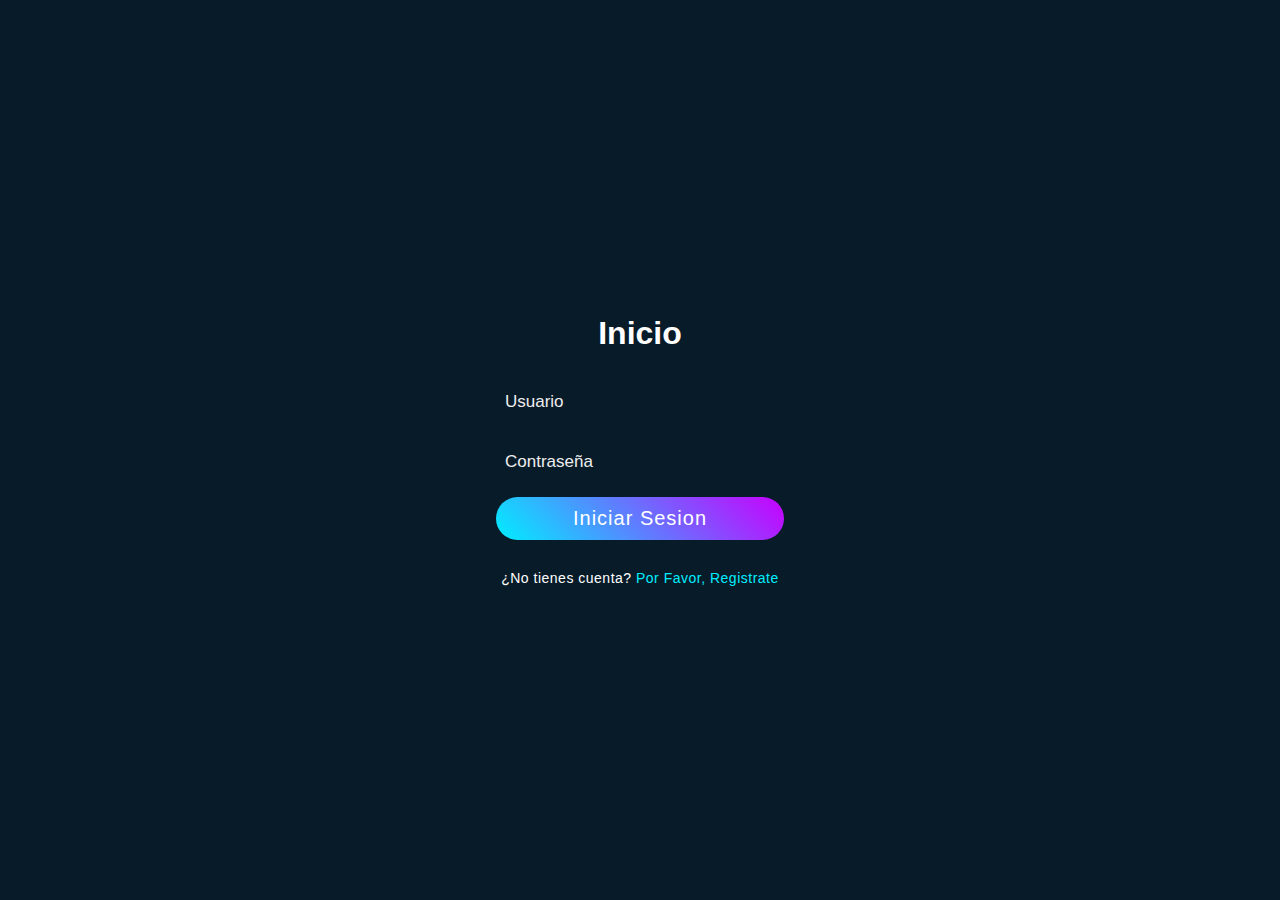
==== login.html @ 9653f5c8 "Creando el arbol" ====
<!DOCTYPE html>
<html lang="es">
  <head>
    <meta charset="UTF-8" />
    <meta name="viewport" content="width=device-width, initial-scale=1.0" />
    <title>RMJC-Login</title>
    <link rel="stylesheet" href="css/Style.css" />
  </head>

  <body>
    <div class="wrapper">
      <form action="" class="form">
        <h1 class="tittle">Inicio</h1>
        <div class="inp">
          <input
            type="text"
            name=""
            id=""
            class="input"
            placeholder="Usuario"
          />
          <i class="fa-solid fa-user"></i>
        </div>
        <div class="inp">
          <input
            type="password"
            name=""
            id=""
            class="input"
            placeholder="Contraseña"
          />
          <i class="fa-solid fa-lock"></i>
        </div>
        <button class="submit">Iniciar Sesion</button>
        <p class="footer">
          ¿No tienes cuenta?
          <a href="#" class="link"> Por Favor, Registrate </a>
        </p>
      </form>
      <div></div>
    </div>
  </body>
</html>
---- css/Style.css ----
*{
    margin: 0;
    padding: 0;
    font-family: arial;
    color: #fff;
}

body{
    width: 100vw;
    height: 100vh;
    background: #081b29;
    display: grid;
    justify-content: center;
    align-content: center;
}

::-webkit-input-placeholder{
    color: #eee;
}

.wraper{
    position: relative;
    width: 800px;
    height: 65vh;
    display: grid;
    grid-template-columns: 1fr 1fr;
    border: 3px solid #00ffff;
    box-shadow: 0 0 50px 0 #00a6bc;
}

.form{
    display: flex;
    flex-direction: column;
    justify-content: center;
    align-items: center;
}

.title{
    padding-bottom: 10px;
    border-bottom: 2px solid #eee;
}

.input{
    border: none;
    outline: none;
    background: none;
    width: 260px;
    margin-top: 40px;
    padding-right: 10px;
    font-size: 17px;
    color: #0ef;
}

.submit{
    border: none;
    outline: none;
    width: 288px;
    margin-top: 25px;
    padding: 10px 0;
    font-size: 20px;
    border-radius: 40px;
    letter-spacing: 1px;
    cursor: pointer;
    background: linear-gradient(45deg, #0ef, #c800ff);
}

.footer{
    margin-top: 30px;
    letter-spacing: 0.5px;
    font-size: 14px;
}

.link{
    color: #0ef;
    text-decoration: none;
}

.banner {
  position: absolute;
  top: 0;
  right: 0;
  width: 450px;
  height: 100;
  background: linear-gradient(to right, #0ef, #c800ff);
  clip-path: polygon(0 0, 100% 0, 100% 100%, 60% 100%);
  padding-right: 70px;
  text-align: right;
  display: flex;
  flex-direction: column;
  justify-content: center;
  align-items: flex-end;
}

.wel_text {
  font-size: 40px;
  margin-top: -50px;
  line-height: 50px;
}

.para{
    margin-top: 10px;
    font-size: 18px;
    line-height: 24px;
    letter-spacing: 1px;
}
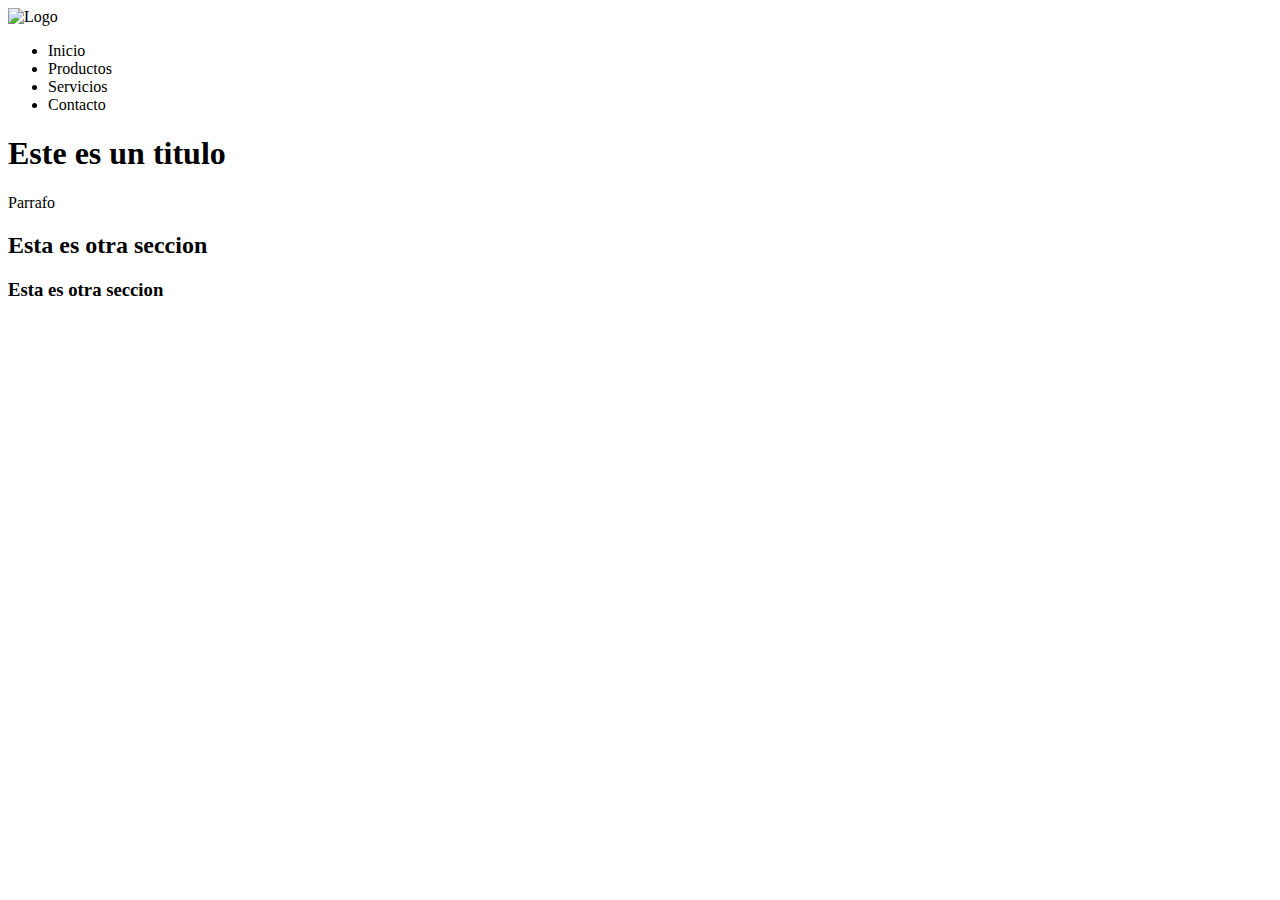
==== commit 3b67b391: "Estructura basica de index.html" ====
--- a/login.html
+++ b/login.html
@@ -3,41 +3,36 @@
   <head>
     <meta charset="UTF-8" />
     <meta name="viewport" content="width=device-width, initial-scale=1.0" />
-    <title>RMJC-Login</title>
-    <link rel="stylesheet" href="css/Style.css" />
+    <title>Mi pagina de prueba</title>
   </head>
 
   <body>
-    <div class="wrapper">
-      <form action="" class="form">
-        <h1 class="tittle">Inicio</h1>
-        <div class="inp">
-          <input
-            type="text"
-            name=""
-            id=""
-            class="input"
-            placeholder="Usuario"
-          />
-          <i class="fa-solid fa-user"></i>
+    <nav>
+      <img src="" alt="Logo" />
+      <ul>
+        <li>Inicio</li>
+        <li>Productos</li>
+        <li>Servicios</li>
+        <li>Contacto</li>
+      </ul>
+    </nav>
+
+    <main>
+      <section>
+        <div>
+          <h1>Este es un titulo</h1>
+          <p>Parrafo</p>
         </div>
-        <div class="inp">
-          <input
-            type="password"
-            name=""
-            id=""
-            class="input"
-            placeholder="Contraseña"
-          />
-          <i class="fa-solid fa-lock"></i>
+      </section>
+      <section>
+        <h2>Esta es otra seccion</h2>
+      </section>
+      <section>
+        <div>
+          <h3>Esta es otra seccion</h3>
         </div>
-        <button class="submit">Iniciar Sesion</button>
-        <p class="footer">
-          ¿No tienes cuenta?
-          <a href="#" class="link"> Por Favor, Registrate </a>
-        </p>
-      </form>
-      <div></div>
-    </div>
+      </section>
+    </main>
+    <footer></footer>
   </body>
 </html>
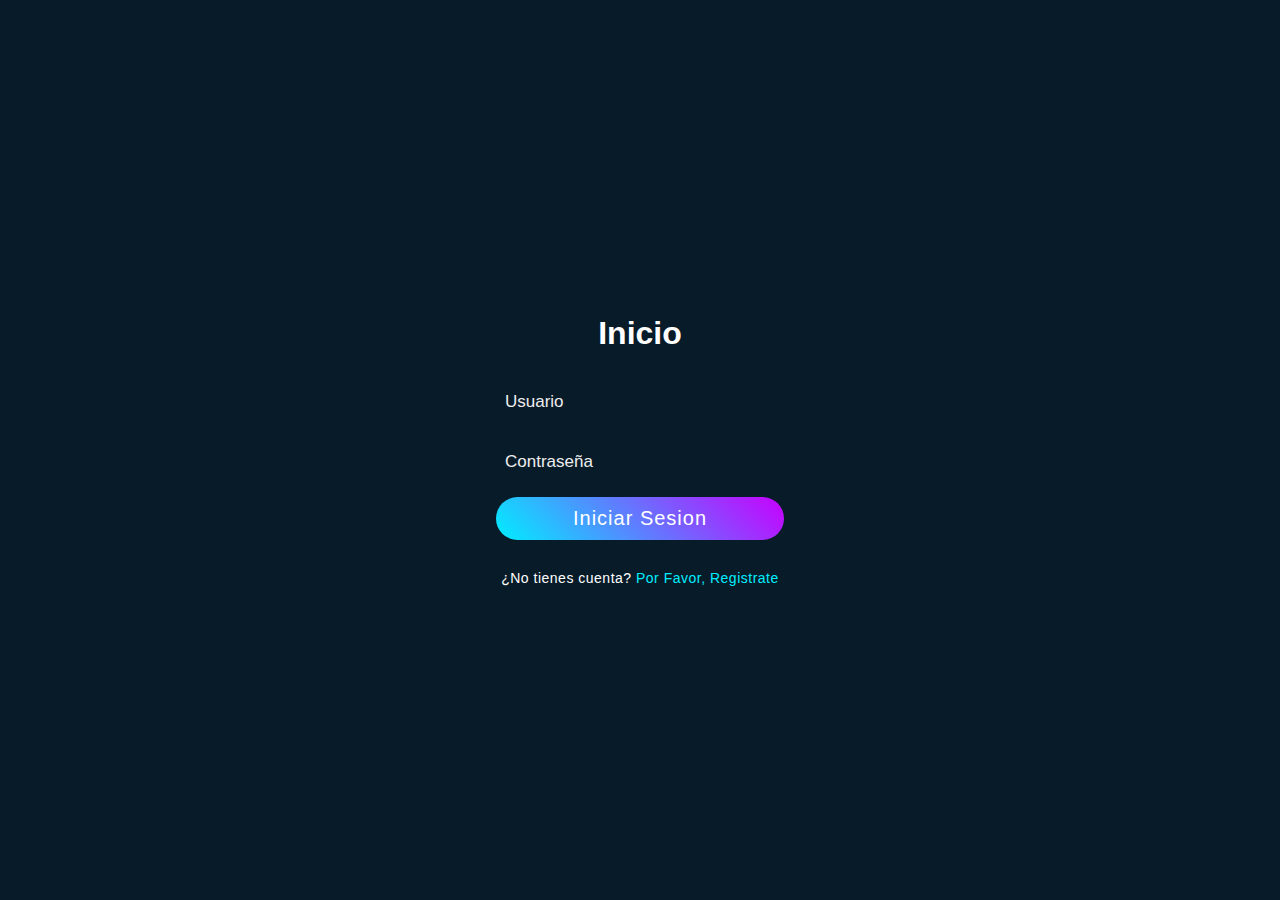
==== commit 0978f535: "Estructura basica de index.html" ====
--- a/login.html
+++ b/login.html
@@ -3,36 +3,41 @@
   <head>
     <meta charset="UTF-8" />
     <meta name="viewport" content="width=device-width, initial-scale=1.0" />
-    <title>Mi pagina de prueba</title>
+    <title>RMJC-Login</title>
+    <link rel="stylesheet" href="css/Style.css" />
   </head>
 
   <body>
-    <nav>
-      <img src="" alt="Logo" />
-      <ul>
-        <li>Inicio</li>
-        <li>Productos</li>
-        <li>Servicios</li>
-        <li>Contacto</li>
-      </ul>
-    </nav>
-
-    <main>
-      <section>
-        <div>
-          <h1>Este es un titulo</h1>
-          <p>Parrafo</p>
+    <div class="wrapper">
+      <form action="" class="form">
+        <h1 class="tittle">Inicio</h1>
+        <div class="inp">
+          <input
+            type="text"
+            name=""
+            id=""
+            class="input"
+            placeholder="Usuario"
+          />
+          <i class="fa-solid fa-user"></i>
         </div>
-      </section>
-      <section>
-        <h2>Esta es otra seccion</h2>
-      </section>
-      <section>
-        <div>
-          <h3>Esta es otra seccion</h3>
+        <div class="inp">
+          <input
+            type="password"
+            name=""
+            id=""
+            class="input"
+            placeholder="Contraseña"
+          />
+          <i class="fa-solid fa-lock"></i>
         </div>
-      </section>
-    </main>
-    <footer></footer>
+        <button class="submit">Iniciar Sesion</button>
+        <p class="footer">
+          ¿No tienes cuenta?
+          <a href="#" class="link"> Por Favor, Registrate </a>
+        </p>
+      </form>
+      <div></div>
+    </div>
   </body>
 </html>
--- a/css/Style.css
+++ b/css/Style.css
@@ -0,0 +1,105 @@
+*{
+    margin: 0;
+    padding: 0;
+    font-family: arial;
+    color: #fff;
+}
+
+body{
+    width: 100vw;
+    height: 100vh;
+    background: #081b29;
+    display: grid;
+    justify-content: center;
+    align-content: center;
+}
+
+::-webkit-input-placeholder{
+    color: #eee;
+}
+
+.wraper{
+    position: relative;
+    width: 800px;
+    height: 65vh;
+    display: grid;
+    grid-template-columns: 1fr 1fr;
+    border: 3px solid #00ffff;
+    box-shadow: 0 0 50px 0 #00a6bc;
+}
+
+.form{
+    display: flex;
+    flex-direction: column;
+    justify-content: center;
+    align-items: center;
+}
+
+.title{
+    padding-bottom: 10px;
+    border-bottom: 2px solid #eee;
+}
+
+.input{
+    border: none;
+    outline: none;
+    background: none;
+    width: 260px;
+    margin-top: 40px;
+    padding-right: 10px;
+    font-size: 17px;
+    color: #0ef;
+}
+
+.submit{
+    border: none;
+    outline: none;
+    width: 288px;
+    margin-top: 25px;
+    padding: 10px 0;
+    font-size: 20px;
+    border-radius: 40px;
+    letter-spacing: 1px;
+    cursor: pointer;
+    background: linear-gradient(45deg, #0ef, #c800ff);
+}
+
+.footer{
+    margin-top: 30px;
+    letter-spacing: 0.5px;
+    font-size: 14px;
+}
+
+.link{
+    color: #0ef;
+    text-decoration: none;
+}
+
+.banner {
+  position: absolute;
+  top: 0;
+  right: 0;
+  width: 450px;
+  height: 100;
+  background: linear-gradient(to right, #0ef, #c800ff);
+  clip-path: polygon(0 0, 100% 0, 100% 100%, 60% 100%);
+  padding-right: 70px;
+  text-align: right;
+  display: flex;
+  flex-direction: column;
+  justify-content: center;
+  align-items: flex-end;
+}
+
+.wel_text {
+  font-size: 40px;
+  margin-top: -50px;
+  line-height: 50px;
+}
+
+.para{
+    margin-top: 10px;
+    font-size: 18px;
+    line-height: 24px;
+    letter-spacing: 1px;
+}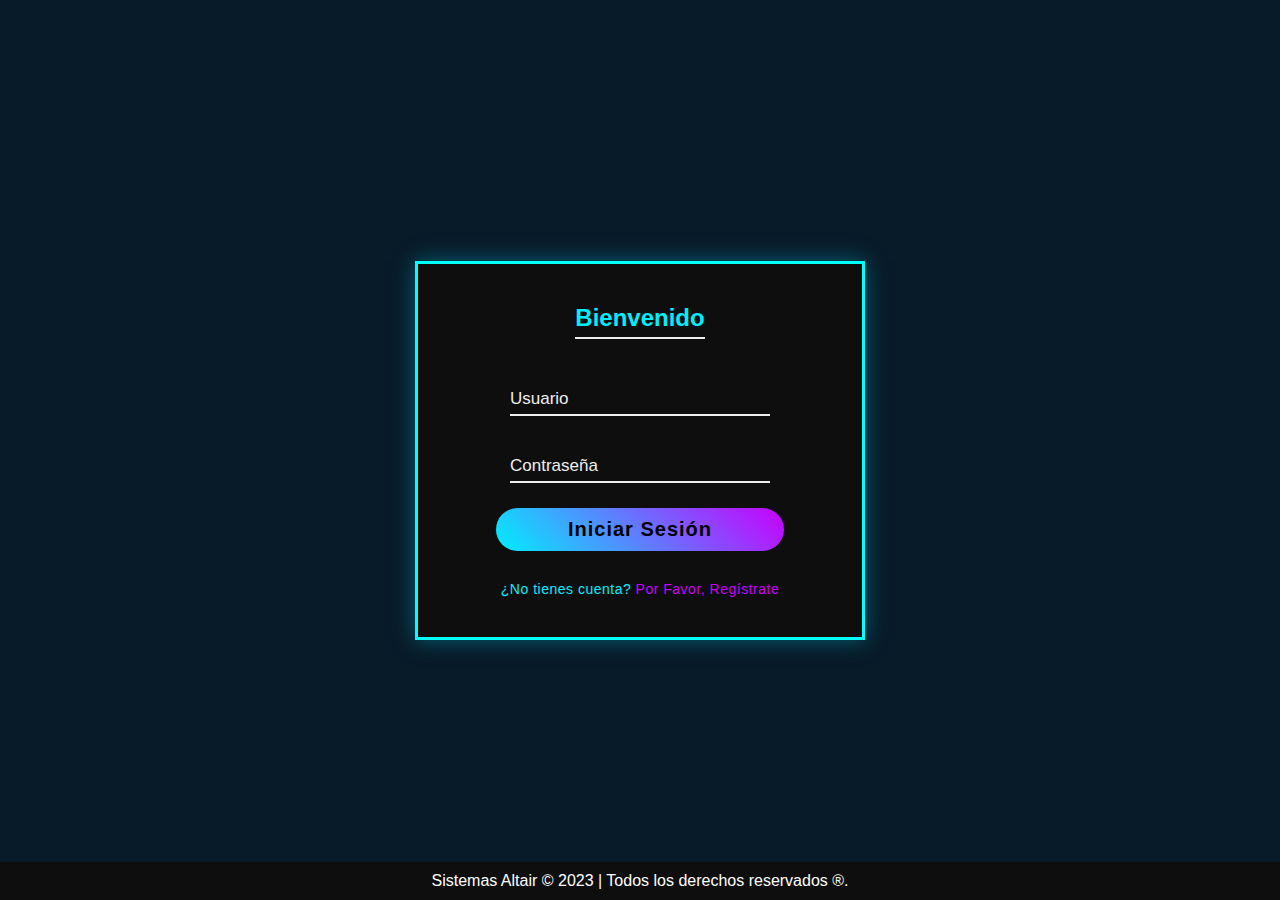
==== commit f1ce16b9: "Nuevos Cambios" ====
--- a/login.html
+++ b/login.html
@@ -3,14 +3,15 @@
   <head>
     <meta charset="UTF-8" />
     <meta name="viewport" content="width=device-width, initial-scale=1.0" />
-    <title>RMJC-Login</title>
-    <link rel="stylesheet" href="css/Style.css" />
+    <title>Iniciar Sesión</title>
+    <link rel="stylesheet" href="styles/Style.css" />
+    <link rel="stylesheet" href="styles/ModifiedStyles.css" />
   </head>
 
   <body>
     <div class="wrapper">
       <form action="" class="form">
-        <h1 class="tittle">Inicio</h1>
+        <h1 class="tittle">Bienvenido</h1>
         <div class="inp">
           <input
             type="text"
@@ -28,16 +29,24 @@
             id=""
             class="input"
             placeholder="Contraseña"
+            q
           />
           <i class="fa-solid fa-lock"></i>
         </div>
-        <button class="submit">Iniciar Sesion</button>
+        <button class="submit">Iniciar Sesión</button>
         <p class="footer">
           ¿No tienes cuenta?
-          <a href="#" class="link"> Por Favor, Registrate </a>
+          <a href="#" class="link"> Por Favor, Regístrate </a>
         </p>
       </form>
       <div></div>
     </div>
+    <script>
+      fetch("footer.html")
+        .then((response) => response.text())
+        .then((data) => {
+          document.body.insertAdjacentHTML("beforeend", data);
+        });
+    </script>
   </body>
 </html>
--- a/styles/Style.css
+++ b/styles/Style.css
@@ -0,0 +1,124 @@
+**{
+    margin: 0;
+    padding: 0;
+    font-family: arial;
+    color: #fff;
+}
+
+body{
+    width: 100vw;
+    height: 100vh;
+    background: #081b29;
+    display: grid;
+    justify-content: center;
+    align-content: center;
+}
+
+::-webkit-input-placeholder{
+    color: #eee;
+}
+
+.wraper{
+    position: relative;
+    width: 750px;
+    height: 65vh;
+    display: grid;
+    grid-template-columns: 1fr 1fr;
+    border: 3px solid #00ffff;
+    box-shadow: 0 0 50px 0 #00a6bc;
+}
+
+.form{
+    display: flex;
+    flex-direction: column;
+    justify-content: center;
+    align-items: center;
+}
+
+.title{
+    padding-bottom: 10px;
+    border-bottom: 2px solid #eee;
+}
+
+.inp {
+    position: relative; /* Se añade posición relativa para permitir el posicionamiento del borde */
+  }
+  
+  .input {
+    border: none;
+    outline: none;
+    background: none;
+    width: 260px;
+    margin-top: 40px;
+    padding-right: 10px;
+    padding-bottom: 5px;
+    font-size: 17px;
+    color: #0ef;
+    border-bottom: 2px solid #eee; /* Se añade un borde inferior de color #eee */
+  }
+  
+
+.submit{
+    border: none;
+    outline: none;
+    width: 288px;
+    margin-top: 25px;
+    padding: 10px 0;
+    font-size: 20px;
+    font-weight: bold;
+    border-radius: 40px;
+    letter-spacing: 1px;
+    cursor: pointer;
+    background: linear-gradient(45deg, #0ef, #c800ff);
+}
+
+.footer{
+    margin-top: 30px;
+    letter-spacing: 0.5px;
+    font-size: 14px;
+}
+
+.link{
+    color: #c800ff;
+    text-decoration: none;
+}
+
+.banner {
+  position: absolute;
+  top: 0;
+  right: 0;
+  width: 450px;
+  height: 100;
+  background: linear-gradient(to right, #0ef, #c800ff);
+  clip-path: polygon(0 0, 100% 0, 100% 100%, 60% 100%);
+  padding-right: 70px;
+  text-align: right;
+  display: flex;
+  flex-direction: column;
+  justify-content: center;
+  align-items: flex-end;
+}
+
+.wel_text {
+  font-size: 40px;
+  margin-top: -50px;
+  line-height: 50px;
+}
+
+.para{
+    margin-top: 10px;
+    font-size: 18px;
+    line-height: 24px;
+    letter-spacing: 1px;
+}
+
+.second-footer {
+    position: fixed;
+    bottom: 0;
+    left: 0;
+    width: 100%;
+    background-color: #0e0e0e;
+    color: #fff;
+    text-align: center;
+    padding: 10px;
+  }--- a/styles/ModifiedStyles.css
+++ b/styles/ModifiedStyles.css
@@ -0,0 +1,57 @@
+* {
+    margin: 0;
+    padding: 0;
+    box-sizing: border-box;
+  }
+  
+  body {
+    background: #081b29;
+    display: flex;
+    align-items: center;
+    justify-content: center;
+    height: 100vh;
+    margin: 0;
+    font-family: Arial, sans-serif;
+  }
+  
+  .wrapper {
+    display: flex; /* Cambiado de grid a flex */
+    justify-content: center; /* Centra horizontalmente */
+    align-items: center; /* Centra verticalmente */
+    flex-direction: column; /* Apila los elementos verticalmente */
+    max-width: 450px;
+    width: 100%;
+    margin: 0 auto;
+    padding: 40px;
+    border: 3px solid #00ffff;
+    box-shadow: 0 0 20px rgba(0, 166, 188, 0.5);
+    background: #0e0e0e;
+  }
+  
+  
+  .form {
+    display: flex;
+    flex-direction: column;
+    justify-content: center;
+    align-items: center;
+    color: #0ef;
+  }
+  
+  .tittle {
+    font-size: 24px;
+    margin-bottom: 10px;
+    border-bottom: 2px solid #eee;
+    padding-bottom: 5px;
+  }
+  
+  .footer {
+    margin-top: 30px;
+    letter-spacing: 0.5px;
+    font-size: 14px;
+  }
+  
+  .link {
+    color: #c800ff;
+    text-decoration: none;
+  }
+  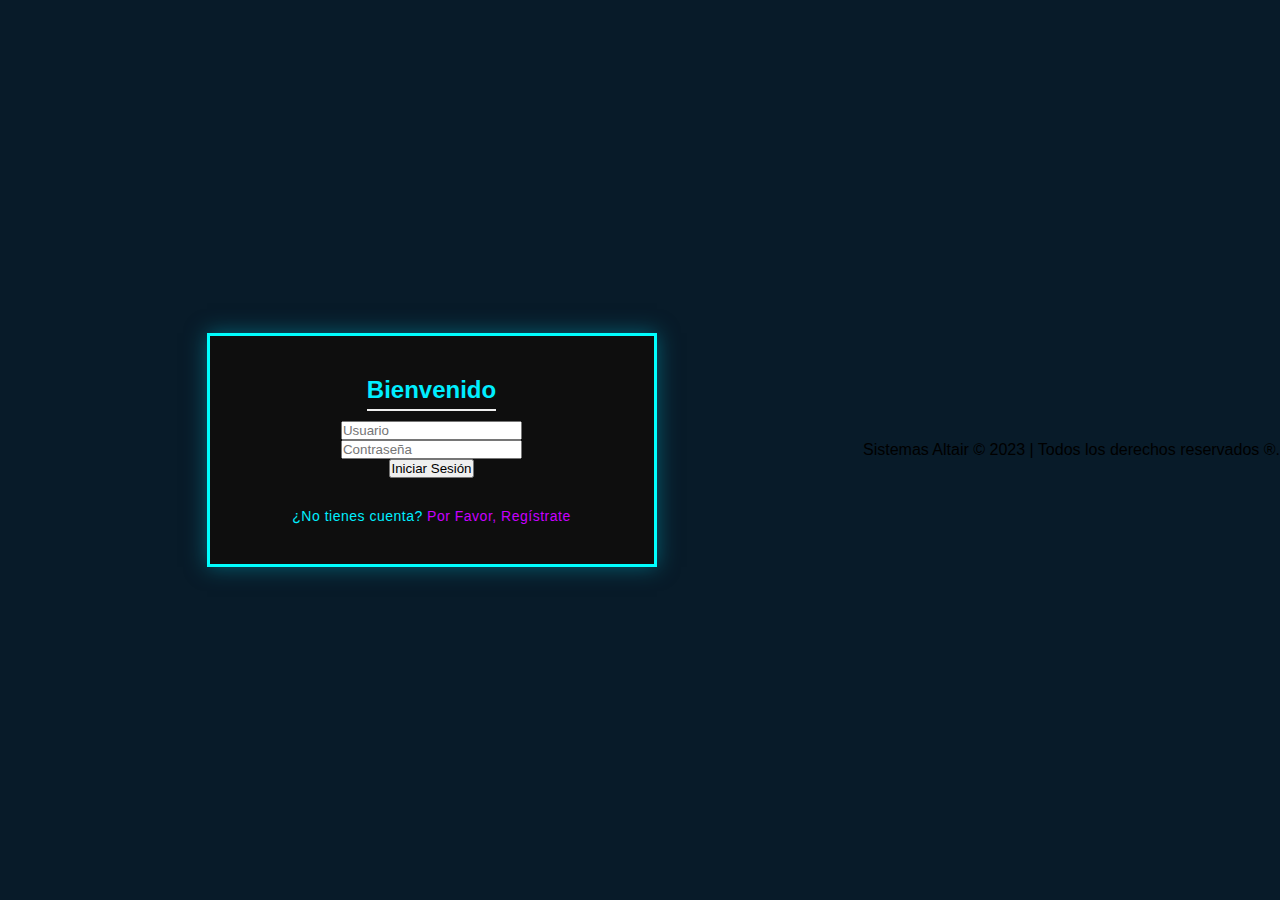
==== commit 0ffbcdfb: "no se que estoy haciendo" ====
--- a/login.html
+++ b/login.html
@@ -4,7 +4,7 @@
     <meta charset="UTF-8" />
     <meta name="viewport" content="width=device-width, initial-scale=1.0" />
     <title>Iniciar Sesión</title>
-    <link rel="stylesheet" href="styles/Style.css" />
+    <link rel="stylesheet" href="./styles/style.css" />
     <link rel="stylesheet" href="styles/ModifiedStyles.css" />
   </head>
 
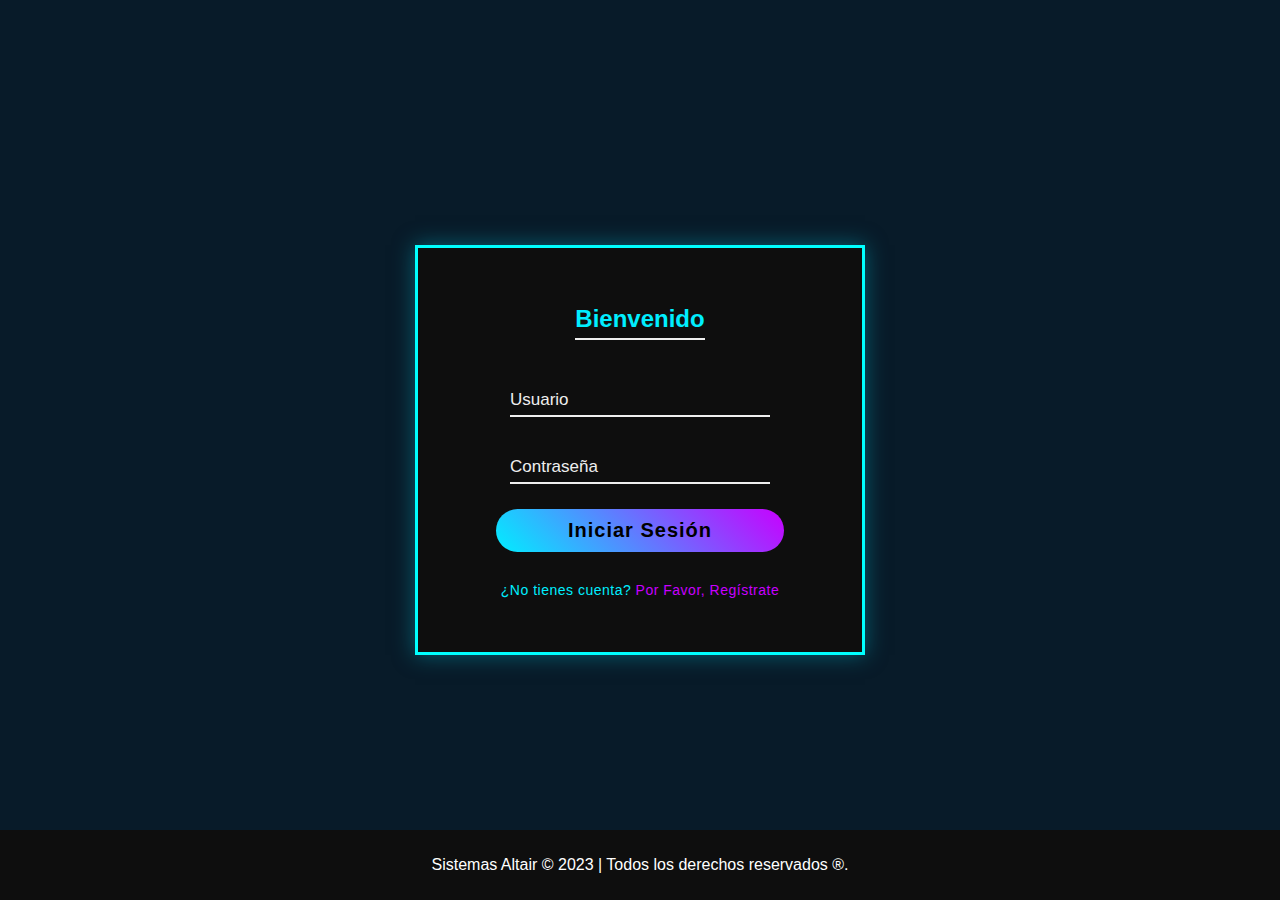
==== commit 69b33864: "Prueba 2" ====
--- a/login.html
+++ b/login.html
@@ -4,8 +4,7 @@
     <meta charset="UTF-8" />
     <meta name="viewport" content="width=device-width, initial-scale=1.0" />
     <title>Iniciar Sesión</title>
-    <link rel="stylesheet" href="./styles/style.css" />
-    <link rel="stylesheet" href="styles/ModifiedStyles.css" />
+    <link rel="stylesheet" href="/css/styles.css" />
   </head>
 
   <body>
--- a/css/styles.css
+++ b/css/styles.css
@@ -0,0 +1,142 @@
+** {
+  margin: 0;
+  padding: 0;
+  font-family: arial;
+  color: #fff;
+}
+
+* {
+  padding: 0;
+  box-sizing: border-box;
+}
+
+body {
+  width: 100vw;
+  background: #081b29;
+  display: flex;
+  align-items: center;
+  justify-content: center;
+  height: 100vh;
+  margin: 0;
+  font-family: Arial, sans-serif;
+}
+
+::-webkit-input-placeholder {
+  color: #eee;
+}
+
+.wrapper {
+  display: flex; /* Cambiado de grid a flex */
+  justify-content: center; /* Centra horizontalmente */
+  align-items: center; /* Centra verticalmente */
+  flex-direction: column; /* Apila los elementos verticalmente */
+  max-width: 450px;
+  width: 100%;
+  margin: 0 auto;
+  padding: 40px;
+  border: 3px solid #00ffff;
+  box-shadow: 0 0 20px rgba(0, 166, 188, 0.5);
+  background: #0e0e0e;
+}
+
+.form {
+  display: flex;
+  flex-direction: column;
+  justify-content: center;
+  align-items: center;
+  color: #0ef;
+}
+
+.tittle {
+  font-size: 24px;
+  margin-bottom: 10px;
+  border-bottom: 2px solid #eee;
+  padding-bottom: 5px;
+}
+
+.inp {
+  position: relative; /* Se añade posición relativa para permitir el posicionamiento del borde */
+}
+
+.input {
+  border: none;
+  outline: none;
+  background: none;
+  width: 260px;
+  margin-top: 40px;
+  padding-right: 10px;
+  padding-bottom: 5px;
+  font-size: 17px;
+  color: #0ef;
+  border-bottom: 2px solid #eee; /* Se añade un borde inferior de color #eee */
+}
+
+.submit {
+  border: none;
+  outline: none;
+  width: 288px;
+  margin-top: 25px;
+  padding: 10px 0;
+  font-size: 20px;
+  font-weight: bold;
+  border-radius: 40px;
+  letter-spacing: 1px;
+  cursor: pointer;
+  background: linear-gradient(45deg, #0ef, #c800ff);
+}
+
+.footer {
+  margin-top: 30px;
+  letter-spacing: 0.5px;
+  font-size: 14px;
+}
+
+.link {
+  color: #c800ff;
+  text-decoration: none;
+}
+
+.banner {
+  position: absolute;
+  top: 0;
+  right: 0;
+  width: 450px;
+  height: 100;
+  background: linear-gradient(to right, #0ef, #c800ff);
+  clip-path: polygon(0 0, 100% 0, 100% 100%, 60% 100%);
+  padding-right: 70px;
+  text-align: right;
+  display: flex;
+  flex-direction: column;
+  justify-content: center;
+  align-items: flex-end;
+}
+
+.wel_text {
+  font-size: 32px;
+  margin-bottom: 10px;
+  position: absolute;
+  top: 10px;
+  font-weight: bold;
+  color: #eee;
+}
+
+.para {
+  font-size: 14px;
+  line-height: 18px;
+  position: absolute;
+  color: #eee;
+  top: 45px; /* Ajusta la distancia desde la parte superior */
+  font-weight: bold; /* Agregado para hacer el texto en negrita */
+}
+
+.second-footer {
+  position: fixed;
+  bottom: 0;
+  left: 0;
+  width: 100%;
+  background-color: #0e0e0e;
+  color: #fff;
+  text-align: center;
+  padding: 10px;
+}
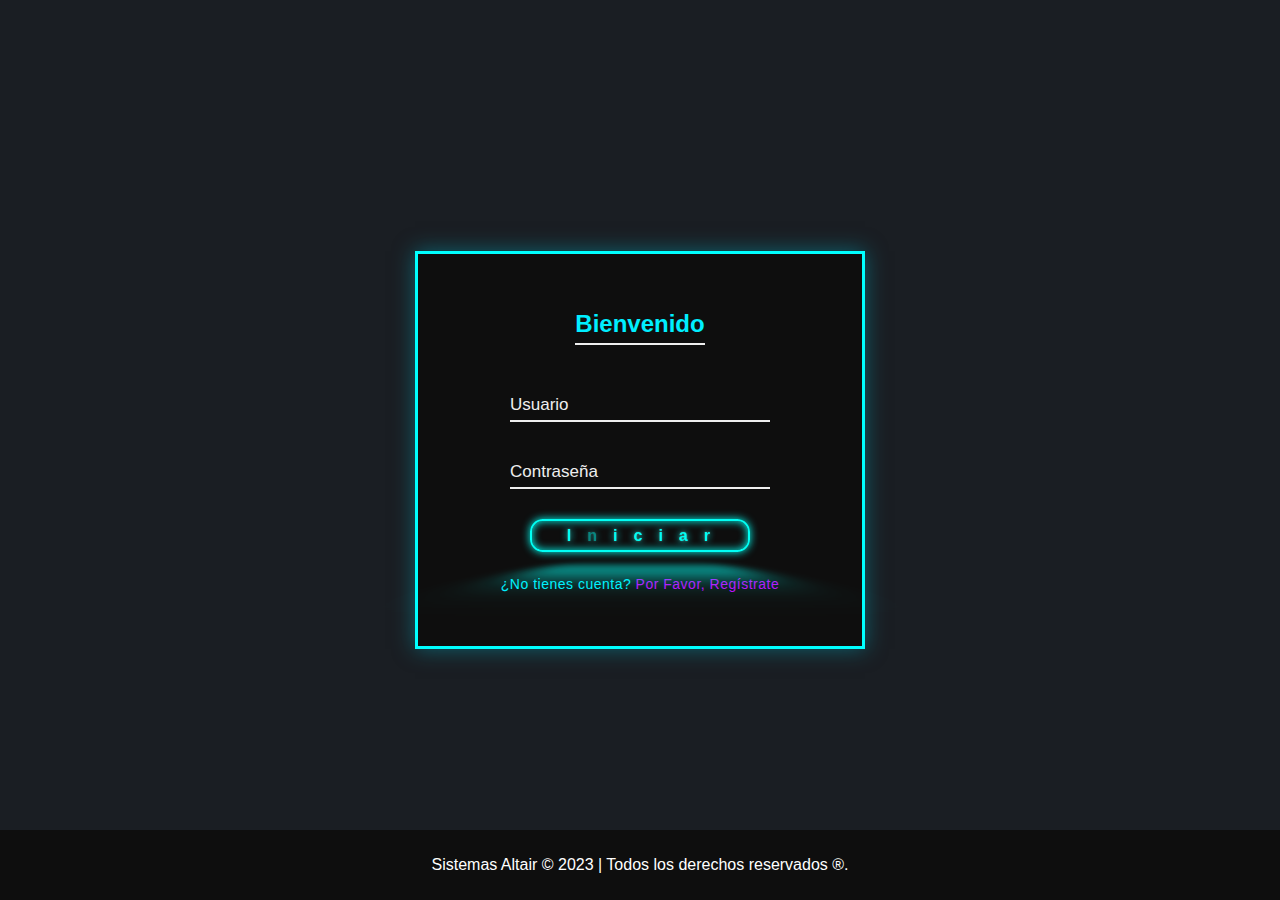
==== commit f681c621: "Cambios al login terminados" ====
--- a/login.html
+++ b/login.html
@@ -5,6 +5,7 @@
     <meta name="viewport" content="width=device-width, initial-scale=1.0" />
     <title>Iniciar Sesión</title>
     <link rel="stylesheet" href="/css/styles.css" />
+    <link rel="stylesheet" href="/css/style1.css" />
   </head>
 
   <body>
@@ -32,7 +33,11 @@
           />
           <i class="fa-solid fa-lock"></i>
         </div>
-        <button class="submit">Iniciar Sesión</button>
+        <div class="neon-btn">
+          <span class="neon-text">
+            I<span class="faulty-letter">n</span>iciar</span
+          >
+        </div>
         <p class="footer">
           ¿No tienes cuenta?
           <a href="#" class="link"> Por Favor, Regístrate </a>
--- a/css/styles.css
+++ b/css/styles.css
@@ -86,7 +86,7 @@
 }
 
 .footer {
-  margin-top: 30px;
+  margin-top: 24px;
   letter-spacing: 0.5px;
   font-size: 14px;
 }
--- a/css/style1.css
+++ b/css/style1.css
@@ -0,0 +1,185 @@
+:root {
+  --glow-color: #01fff4;
+  --black: #1a1e23;
+  --shadow: #ffffff50;
+}
+*,
+*::after,
+*::before {
+  box-sizing: border-box;
+}
+html,
+body {
+  height: 100%;
+  width: 100%;
+  overflow: hidden;
+}
+body {
+  min-height: 100vh;
+  display: flex;
+  justify-content: center;
+  align-items: center;
+  background: var(--black);
+}
+.neon-btn {
+  margin-top: 30px;
+  position: relative;
+  color: var(--glow-color);
+  cursor: pointer;
+  padding: 0.35em 2.2em;
+  border: 0.15em solid var(--glow-color);
+  border-radius: 0.8em;
+  background: none;
+  perspective: 2em;
+  font-family: "Poppins", sans-serif;
+  font-size: 1em;
+  font-weight: 600;
+  letter-spacing: 1em;
+  box-shadow: inset 0 0 0.5em var(--glow-color), 0 0 0.5em var(--glow-color);
+  animation: border-flicker 2s linear infinite;
+}
+.neon-text {
+  float: left;
+  margin-right: -0.8em;
+  text-shadow: 0 0 0.125em var(--shadow), 0 0 0.45em var(--glow-color);
+  animation: text-flicker 3s linear infinite;
+}
+.faulty-letter {
+  opacity: 0.5;
+  animation: faulty-flicker 2s linear infinite;
+}
+.neon-btn::before {
+  content: "";
+  position: absolute;
+  top: 0;
+  bottom: 0;
+  left: 0;
+  right: 0;
+  opacity: 0.7;
+  filter: blur(1em);
+  background: var(--glow-color);
+  pointer-events: none;
+  transform: translateY(120%) rotateX(95deg) scale(1, 0.35);
+}
+.neon-btn::after {
+  content: "";
+  position: absolute;
+  top: 0;
+  left: 0;
+  right: 0;
+  bottom: 0;
+  opacity: 0;
+  z-index: -1;
+  border-radius: 0.6em;
+  background-color: var(--glow-color);
+  box-shadow: 0 0 2em 0.2em var(--glow-color);
+  transition: opacity 100ms linear;
+}
+.neon-btn:hover {
+  color: var(--black);
+  text-shadow: none;
+  animation: none;
+}
+.neon-btn:hover .neon-text {
+  animation: none;
+}
+.neon-btn:hover::before {
+  filter: blur(1.5em);
+  opacity: 1;
+}
+.neon-btn:hover::after {
+  opacity: 1;
+}
+.neon-btn:hover .faulty-letter {
+  animation: none;
+  text-shadow: none;
+  opacity: 1;
+}
+@keyframes faulty-flicker {
+  0% {
+    opacity: 0.1;
+  }
+  2% {
+    opacity: 0.1;
+  }
+  4% {
+    opacity: 0.5;
+  }
+  19% {
+    opacity: 0.5;
+  }
+  21% {
+    opacity: 0.1;
+  }
+  23% {
+    opacity: 1;
+  }
+  80% {
+    opacity: 0.5;
+  }
+  83% {
+    opacity: 0.4;
+  }
+  87% {
+    opacity: 1;
+  }
+}
+
+@keyframes text-flicker {
+  0% {
+    opacity: 0.1;
+  }
+  2% {
+    opacity: 1;
+  }
+  8% {
+    opacity: 0.1;
+  }
+  9% {
+    opacity: 1;
+  }
+  12% {
+    opacity: 0.1;
+  }
+  20% {
+    opacity: 1;
+  }
+  25% {
+    opacity: 0.3;
+  }
+  30% {
+    opacity: 1;
+  }
+  70% {
+    opacity: 0.7;
+  }
+  72% {
+    opacity: 0.2;
+  }
+  77% {
+    opacity: 0.9;
+  }
+  100% {
+    opacity: 0.9;
+  }
+}
+@keyframes border-flicker {
+  0% {
+    opacity: 0.1;
+  }
+  2% {
+    opacity: 1;
+  }
+  4% {
+    opacity: 0.1;
+  }
+  8% {
+    opacity: 1;
+  }
+  70% {
+    opacity: 0.7;
+  }
+  100% {
+    opacity: 1;
+  }
+}
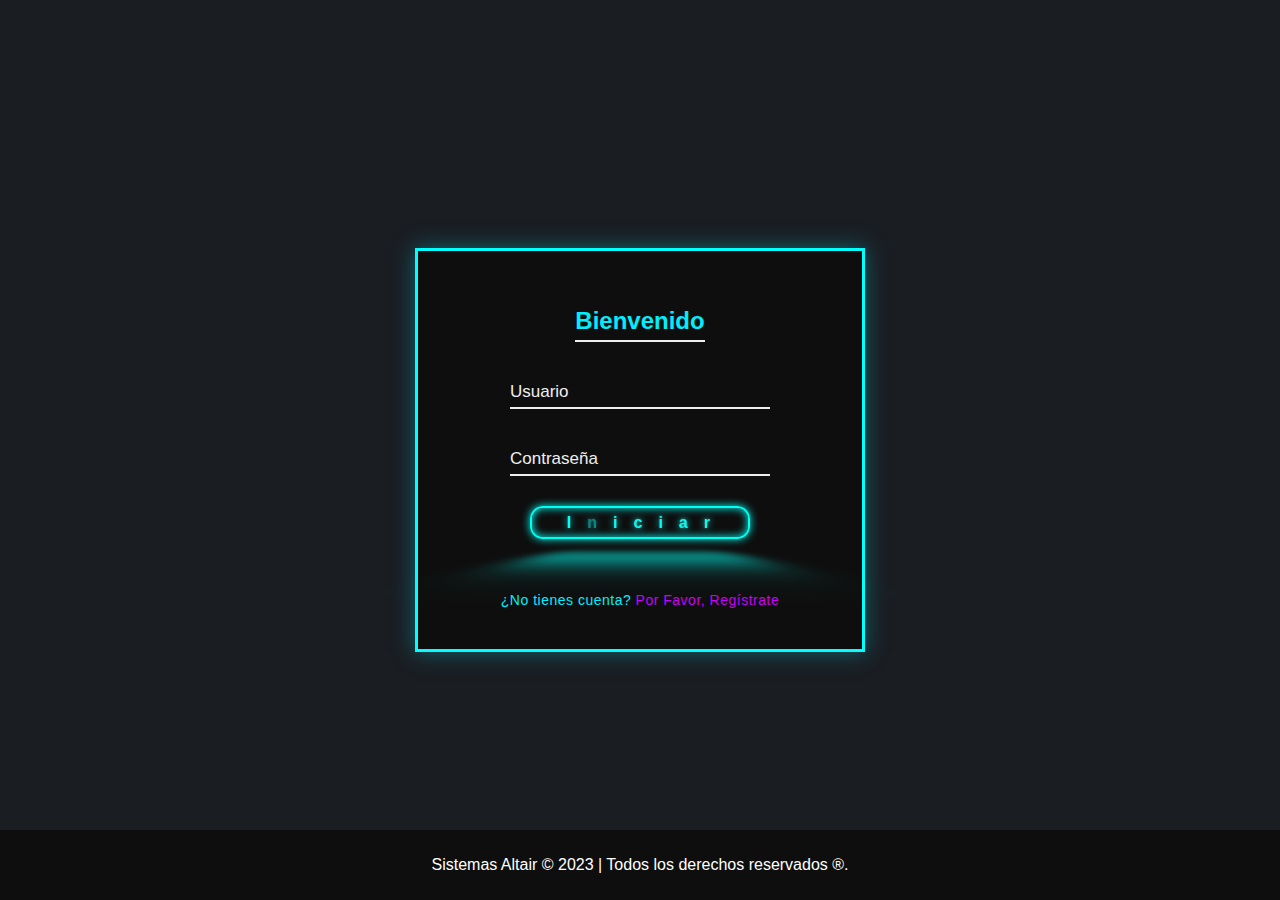
==== commit 089305a8: "Cambios al css para preload" ====
--- a/login.html
+++ b/login.html
@@ -4,8 +4,8 @@
     <meta charset="UTF-8" />
     <meta name="viewport" content="width=device-width, initial-scale=1.0" />
     <title>Iniciar Sesión</title>
-    <link rel="stylesheet" href="/css/styles.css" />
-    <link rel="stylesheet" href="/css/style1.css" />
+    <link rel="preload" href="/css/login.css" as="style" />
+    <link rel="stylesheet" href="/css/login.css" />
   </head>
 
   <body>
--- a/css/login.css
+++ b/css/login.css
@@ -0,0 +1,337 @@
+/* Contenido de styles3.css */
+
+/* Archivo styles.css */
+** {
+  margin: 0;
+  padding: 0;
+  font-family: arial;
+  color: #fff;
+}
+
+* {
+  padding: 0;
+  box-sizing: border-box;
+}
+
+body {
+  width: 100vw;
+  background: #081b29;
+  display: flex;
+  align-items: center;
+  justify-content: center;
+  height: 100vh;
+  margin: 0;
+  font-family: Arial, sans-serif;
+}
+
+.orb {
+  font-family: "Roboto", sans-serif;
+}
+
+::-webkit-input-placeholder {
+  color: #eee;
+}
+
+.wrapper {
+  display: flex; /* Cambiado de grid a flex */
+  justify-content: center; /* Centra horizontalmente */
+  align-items: center; /* Centra verticalmente */
+  flex-direction: column; /* Apila los elementos verticalmente */
+  max-width: 450px;
+  width: 100%;
+  margin: 0 auto;
+  padding: 40px;
+  border: 3px solid #00ffff;
+  box-shadow: 0 0 20px rgba(0, 166, 188, 0.5);
+  background: #0e0e0e;
+}
+
+.form {
+  display: flex;
+  flex-direction: column;
+  justify-content: center;
+  align-items: center;
+  color: #0ef;
+}
+
+.tittle {
+  font-size: 24px;
+  margin-bottom: 0px;
+  border-bottom: 2px solid #eee;
+  padding-bottom: 5px;
+}
+
+.inp {
+  position: relative; /* Se añade posición relativa para permitir el posicionamiento del borde */
+}
+
+.input {
+  border: none;
+  outline: none;
+  background: none;
+  width: 260px;
+  margin-top: 40px;
+  padding-right: 10px;
+  padding-bottom: 5px;
+  font-size: 17px;
+  color: #0ef;
+  border-bottom: 2px solid #eee; /* Se añade un borde inferior de color #eee */
+}
+
+.submit {
+  border: none;
+  outline: none;
+  width: 288px;
+  margin-top: 25px;
+  padding: 10px 0;
+  font-size: 20px;
+  font-weight: bold;
+  border-radius: 40px;
+  letter-spacing: 1px;
+  cursor: pointer;
+  background: linear-gradient(45deg, #0ef, #c800ff);
+}
+
+.footer {
+  margin-top: 53px;
+  margin-bottom: 1px;
+  letter-spacing: 0.5px;
+  font-size: 14px;
+}
+
+.link {
+  color: #c800ff;
+  text-decoration: none;
+}
+
+.banner {
+  position: absolute;
+  top: 0;
+  right: 0;
+  width: 450px;
+  height: 100;
+  background: linear-gradient(to right, #0ef, #c800ff);
+  clip-path: polygon(0 0, 100% 0, 100% 100%, 60% 100%);
+  padding-right: 70px;
+  text-align: right;
+  display: flex;
+  flex-direction: column;
+  justify-content: center;
+  align-items: flex-end;
+}
+
+.wel_text {
+  font-size: 32px;
+  margin-bottom: 10px;
+  position: absolute;
+  top: 10px;
+  font-weight: bold;
+  color: #eee;
+}
+
+.para {
+  font-size: 14px;
+  line-height: 18px;
+  position: absolute;
+  color: #eee;
+  top: 45px; /* Ajusta la distancia desde la parte superior */
+  font-weight: bold; /* Agregado para hacer el texto en negrita */
+}
+
+.second-footer {
+  position: fixed;
+  bottom: 0;
+  left: 0;
+  width: 100%;
+  background-color: #0e0e0e;
+  color: #fff;
+  text-align: center;
+  padding: 10px;
+}
+
+/* Archivo style1.css */
+:root {
+  --glow-color: #01fff4;
+  --black: #1a1e23;
+  --shadow: #ffffff50;
+}
+*,
+*::after,
+*::before {
+  box-sizing: border-box;
+}
+html,
+body {
+  height: 100%;
+  width: 100%;
+  overflow: hidden;
+}
+body {
+  min-height: 100vh;
+  display: flex;
+  justify-content: center;
+  align-items: center;
+  background: var(--black);
+}
+.neon-btn {
+  margin-top: 30px;
+  position: relative;
+  color: var(--glow-color);
+  cursor: pointer;
+  padding: 0.35em 2.2em;
+  border: 0.15em solid var(--glow-color);
+  border-radius: 0.8em;
+  background: none;
+  perspective: 2em;
+  font-family: "Poppins", sans-serif;
+  font-size: 1em;
+  font-weight: 600;
+  letter-spacing: 1em;
+  box-shadow: inset 0 0 0.5em var(--glow-color), 0 0 0.5em var(--glow-color);
+  animation: border-flicker 2s linear infinite;
+}
+.neon-text {
+  float: left;
+  margin-right: -0.8em;
+  text-shadow: 0 0 0.125em var(--shadow), 0 0 0.45em var(--glow-color);
+  animation: text-flicker 3s linear infinite;
+}
+.faulty-letter {
+  opacity: 0.5;
+  animation: faulty-flicker 2s linear infinite;
+}
+.neon-btn::before {
+  content: "";
+  position: absolute;
+  top: 0;
+  bottom: 0;
+  left: 0;
+  right: 0;
+  opacity: 0.7;
+  filter: blur(1em);
+  background: var(--glow-color);
+  pointer-events: none;
+  transform: translateY(120%) rotateX(95deg) scale(1, 0.35);
+}
+.neon-btn::after {
+  content: "";
+  position: absolute;
+  top: 0;
+  left: 0;
+  right: 0;
+  bottom: 0;
+  opacity: 0;
+  z-index: -1;
+  border-radius: 0.6em;
+  background-color: var(--glow-color);
+  box-shadow: 0 0 2em 0.2em var(--glow-color);
+  transition: opacity 100ms linear;
+}
+.neon-btn:hover {
+  color: var(--black);
+  text-shadow: none;
+  animation: none;
+}
+.neon-btn:hover .neon-text {
+  animation: none;
+}
+.neon-btn:hover::before {
+  filter: blur(1.5em);
+  opacity: 1;
+}
+.neon-btn:hover::after {
+  opacity: 1;
+}
+.neon-btn:hover .faulty-letter {
+  animation: none;
+  text-shadow: none;
+  opacity: 1;
+}
+@keyframes faulty-flicker {
+  0% {
+    opacity: 0.1;
+  }
+  2% {
+    opacity: 0.1;
+  }
+  4% {
+    opacity: 0.5;
+  }
+  19% {
+    opacity: 0.5;
+  }
+  21% {
+    opacity: 0.1;
+  }
+  23% {
+    opacity: 1;
+  }
+  80% {
+    opacity: 0.5;
+  }
+  83% {
+    opacity: 0.4;
+  }
+  87% {
+    opacity: 1;
+  }
+}
+
+@keyframes text-flicker {
+  0% {
+    opacity: 0.1;
+  }
+  2% {
+    opacity: 1;
+  }
+  8% {
+    opacity: 0.1;
+  }
+  9% {
+    opacity: 1;
+  }
+  12% {
+    opacity: 0.1;
+  }
+  20% {
+    opacity: 1;
+  }
+  25% {
+    opacity: 0.3;
+  }
+  30% {
+    opacity: 1;
+  }
+  70% {
+    opacity: 0.7;
+  }
+  72% {
+    opacity: 0.2;
+  }
+  77% {
+    opacity: 0.9;
+  }
+  100% {
+    opacity: 0.9;
+  }
+}
+@keyframes border-flicker {
+  0% {
+    opacity: 0.1;
+  }
+  2% {
+    opacity: 1;
+  }
+  4% {
+    opacity: 0.1;
+  }
+  8% {
+    opacity: 1;
+  }
+  70% {
+    opacity: 0.7;
+  }
+  100% {
+    opacity: 1;
+  }
+}
--- a/css/login.css
+++ b/css/login.css
@@ -0,0 +1,337 @@
+/* Contenido de styles3.css */
+
+/* Archivo styles.css */
+** {
+  margin: 0;
+  padding: 0;
+  font-family: arial;
+  color: #fff;
+}
+
+* {
+  padding: 0;
+  box-sizing: border-box;
+}
+
+body {
+  width: 100vw;
+  background: #081b29;
+  display: flex;
+  align-items: center;
+  justify-content: center;
+  height: 100vh;
+  margin: 0;
+  font-family: Arial, sans-serif;
+}
+
+.orb {
+  font-family: "Roboto", sans-serif;
+}
+
+::-webkit-input-placeholder {
+  color: #eee;
+}
+
+.wrapper {
+  display: flex; /* Cambiado de grid a flex */
+  justify-content: center; /* Centra horizontalmente */
+  align-items: center; /* Centra verticalmente */
+  flex-direction: column; /* Apila los elementos verticalmente */
+  max-width: 450px;
+  width: 100%;
+  margin: 0 auto;
+  padding: 40px;
+  border: 3px solid #00ffff;
+  box-shadow: 0 0 20px rgba(0, 166, 188, 0.5);
+  background: #0e0e0e;
+}
+
+.form {
+  display: flex;
+  flex-direction: column;
+  justify-content: center;
+  align-items: center;
+  color: #0ef;
+}
+
+.tittle {
+  font-size: 24px;
+  margin-bottom: 0px;
+  border-bottom: 2px solid #eee;
+  padding-bottom: 5px;
+}
+
+.inp {
+  position: relative; /* Se añade posición relativa para permitir el posicionamiento del borde */
+}
+
+.input {
+  border: none;
+  outline: none;
+  background: none;
+  width: 260px;
+  margin-top: 40px;
+  padding-right: 10px;
+  padding-bottom: 5px;
+  font-size: 17px;
+  color: #0ef;
+  border-bottom: 2px solid #eee; /* Se añade un borde inferior de color #eee */
+}
+
+.submit {
+  border: none;
+  outline: none;
+  width: 288px;
+  margin-top: 25px;
+  padding: 10px 0;
+  font-size: 20px;
+  font-weight: bold;
+  border-radius: 40px;
+  letter-spacing: 1px;
+  cursor: pointer;
+  background: linear-gradient(45deg, #0ef, #c800ff);
+}
+
+.footer {
+  margin-top: 53px;
+  margin-bottom: 1px;
+  letter-spacing: 0.5px;
+  font-size: 14px;
+}
+
+.link {
+  color: #c800ff;
+  text-decoration: none;
+}
+
+.banner {
+  position: absolute;
+  top: 0;
+  right: 0;
+  width: 450px;
+  height: 100;
+  background: linear-gradient(to right, #0ef, #c800ff);
+  clip-path: polygon(0 0, 100% 0, 100% 100%, 60% 100%);
+  padding-right: 70px;
+  text-align: right;
+  display: flex;
+  flex-direction: column;
+  justify-content: center;
+  align-items: flex-end;
+}
+
+.wel_text {
+  font-size: 32px;
+  margin-bottom: 10px;
+  position: absolute;
+  top: 10px;
+  font-weight: bold;
+  color: #eee;
+}
+
+.para {
+  font-size: 14px;
+  line-height: 18px;
+  position: absolute;
+  color: #eee;
+  top: 45px; /* Ajusta la distancia desde la parte superior */
+  font-weight: bold; /* Agregado para hacer el texto en negrita */
+}
+
+.second-footer {
+  position: fixed;
+  bottom: 0;
+  left: 0;
+  width: 100%;
+  background-color: #0e0e0e;
+  color: #fff;
+  text-align: center;
+  padding: 10px;
+}
+
+/* Archivo style1.css */
+:root {
+  --glow-color: #01fff4;
+  --black: #1a1e23;
+  --shadow: #ffffff50;
+}
+*,
+*::after,
+*::before {
+  box-sizing: border-box;
+}
+html,
+body {
+  height: 100%;
+  width: 100%;
+  overflow: hidden;
+}
+body {
+  min-height: 100vh;
+  display: flex;
+  justify-content: center;
+  align-items: center;
+  background: var(--black);
+}
+.neon-btn {
+  margin-top: 30px;
+  position: relative;
+  color: var(--glow-color);
+  cursor: pointer;
+  padding: 0.35em 2.2em;
+  border: 0.15em solid var(--glow-color);
+  border-radius: 0.8em;
+  background: none;
+  perspective: 2em;
+  font-family: "Poppins", sans-serif;
+  font-size: 1em;
+  font-weight: 600;
+  letter-spacing: 1em;
+  box-shadow: inset 0 0 0.5em var(--glow-color), 0 0 0.5em var(--glow-color);
+  animation: border-flicker 2s linear infinite;
+}
+.neon-text {
+  float: left;
+  margin-right: -0.8em;
+  text-shadow: 0 0 0.125em var(--shadow), 0 0 0.45em var(--glow-color);
+  animation: text-flicker 3s linear infinite;
+}
+.faulty-letter {
+  opacity: 0.5;
+  animation: faulty-flicker 2s linear infinite;
+}
+.neon-btn::before {
+  content: "";
+  position: absolute;
+  top: 0;
+  bottom: 0;
+  left: 0;
+  right: 0;
+  opacity: 0.7;
+  filter: blur(1em);
+  background: var(--glow-color);
+  pointer-events: none;
+  transform: translateY(120%) rotateX(95deg) scale(1, 0.35);
+}
+.neon-btn::after {
+  content: "";
+  position: absolute;
+  top: 0;
+  left: 0;
+  right: 0;
+  bottom: 0;
+  opacity: 0;
+  z-index: -1;
+  border-radius: 0.6em;
+  background-color: var(--glow-color);
+  box-shadow: 0 0 2em 0.2em var(--glow-color);
+  transition: opacity 100ms linear;
+}
+.neon-btn:hover {
+  color: var(--black);
+  text-shadow: none;
+  animation: none;
+}
+.neon-btn:hover .neon-text {
+  animation: none;
+}
+.neon-btn:hover::before {
+  filter: blur(1.5em);
+  opacity: 1;
+}
+.neon-btn:hover::after {
+  opacity: 1;
+}
+.neon-btn:hover .faulty-letter {
+  animation: none;
+  text-shadow: none;
+  opacity: 1;
+}
+@keyframes faulty-flicker {
+  0% {
+    opacity: 0.1;
+  }
+  2% {
+    opacity: 0.1;
+  }
+  4% {
+    opacity: 0.5;
+  }
+  19% {
+    opacity: 0.5;
+  }
+  21% {
+    opacity: 0.1;
+  }
+  23% {
+    opacity: 1;
+  }
+  80% {
+    opacity: 0.5;
+  }
+  83% {
+    opacity: 0.4;
+  }
+  87% {
+    opacity: 1;
+  }
+}
+
+@keyframes text-flicker {
+  0% {
+    opacity: 0.1;
+  }
+  2% {
+    opacity: 1;
+  }
+  8% {
+    opacity: 0.1;
+  }
+  9% {
+    opacity: 1;
+  }
+  12% {
+    opacity: 0.1;
+  }
+  20% {
+    opacity: 1;
+  }
+  25% {
+    opacity: 0.3;
+  }
+  30% {
+    opacity: 1;
+  }
+  70% {
+    opacity: 0.7;
+  }
+  72% {
+    opacity: 0.2;
+  }
+  77% {
+    opacity: 0.9;
+  }
+  100% {
+    opacity: 0.9;
+  }
+}
+@keyframes border-flicker {
+  0% {
+    opacity: 0.1;
+  }
+  2% {
+    opacity: 1;
+  }
+  4% {
+    opacity: 0.1;
+  }
+  8% {
+    opacity: 1;
+  }
+  70% {
+    opacity: 0.7;
+  }
+  100% {
+    opacity: 1;
+  }
+}
